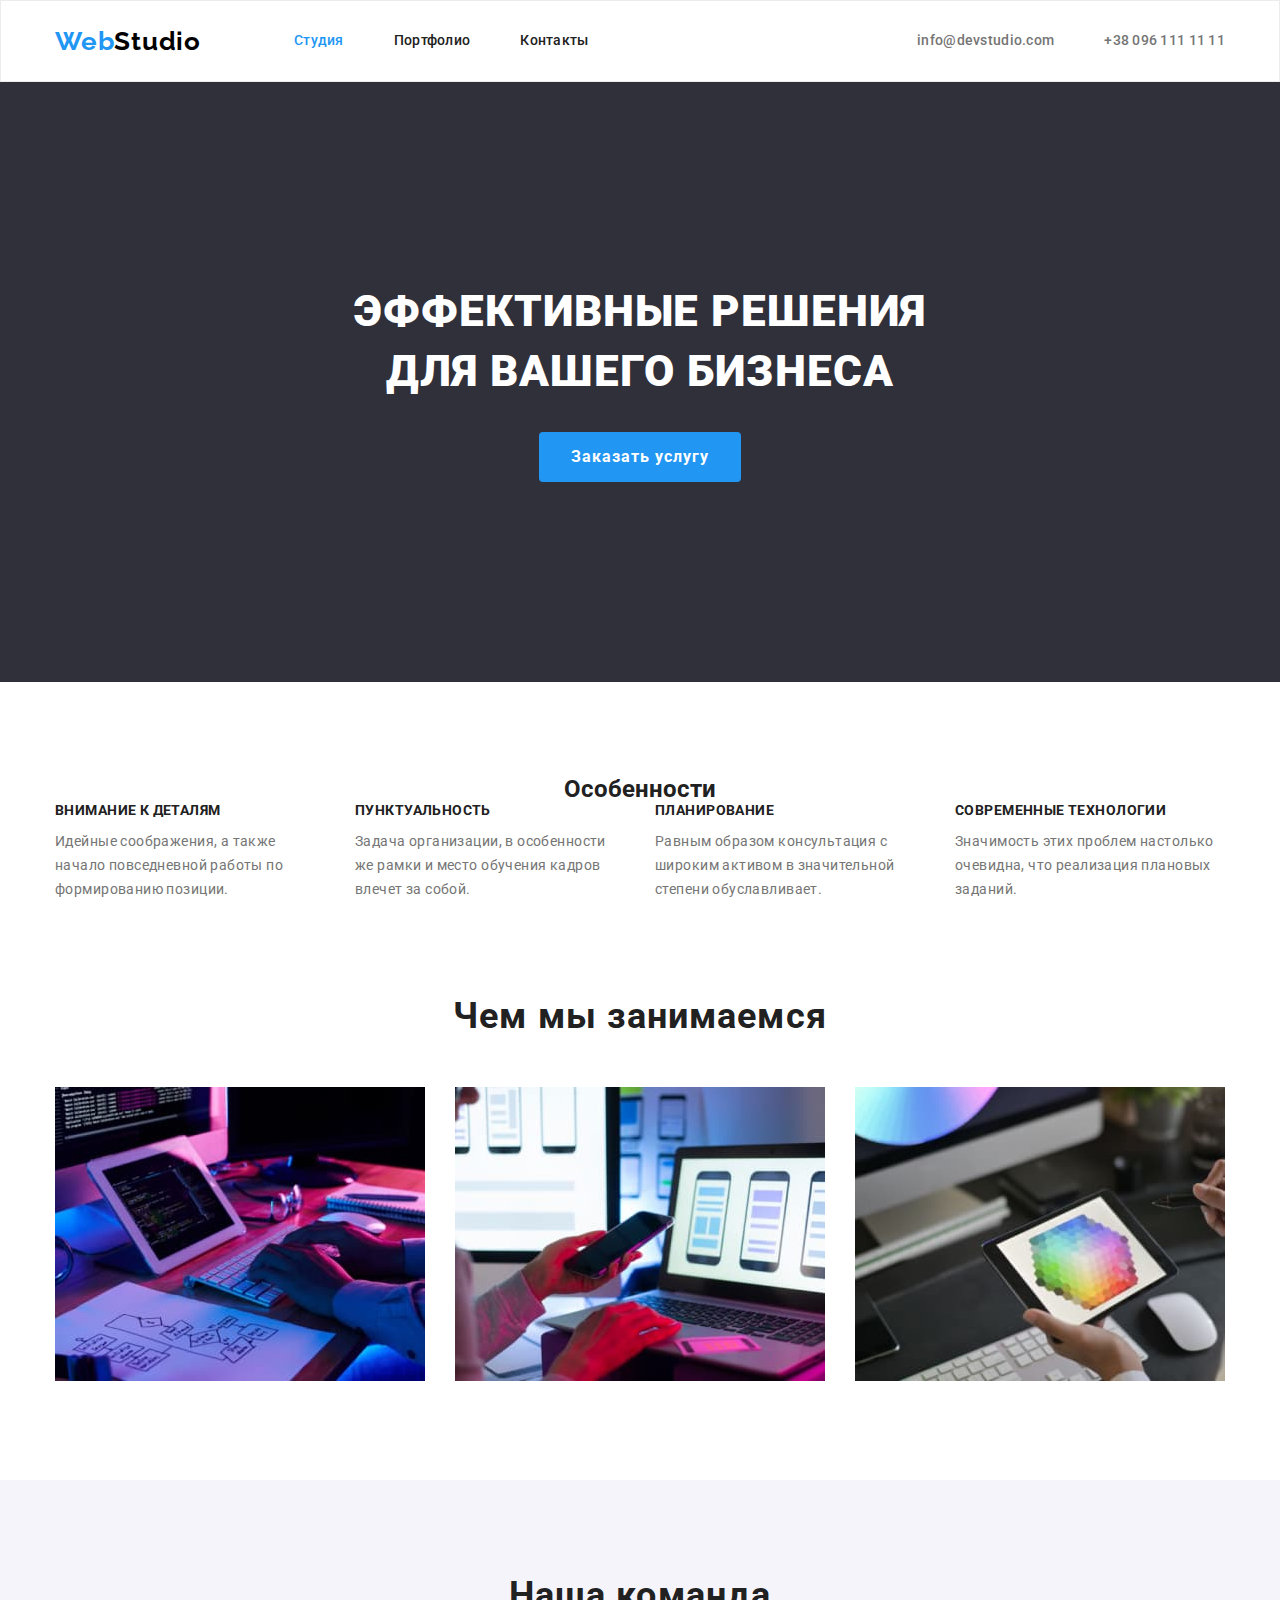
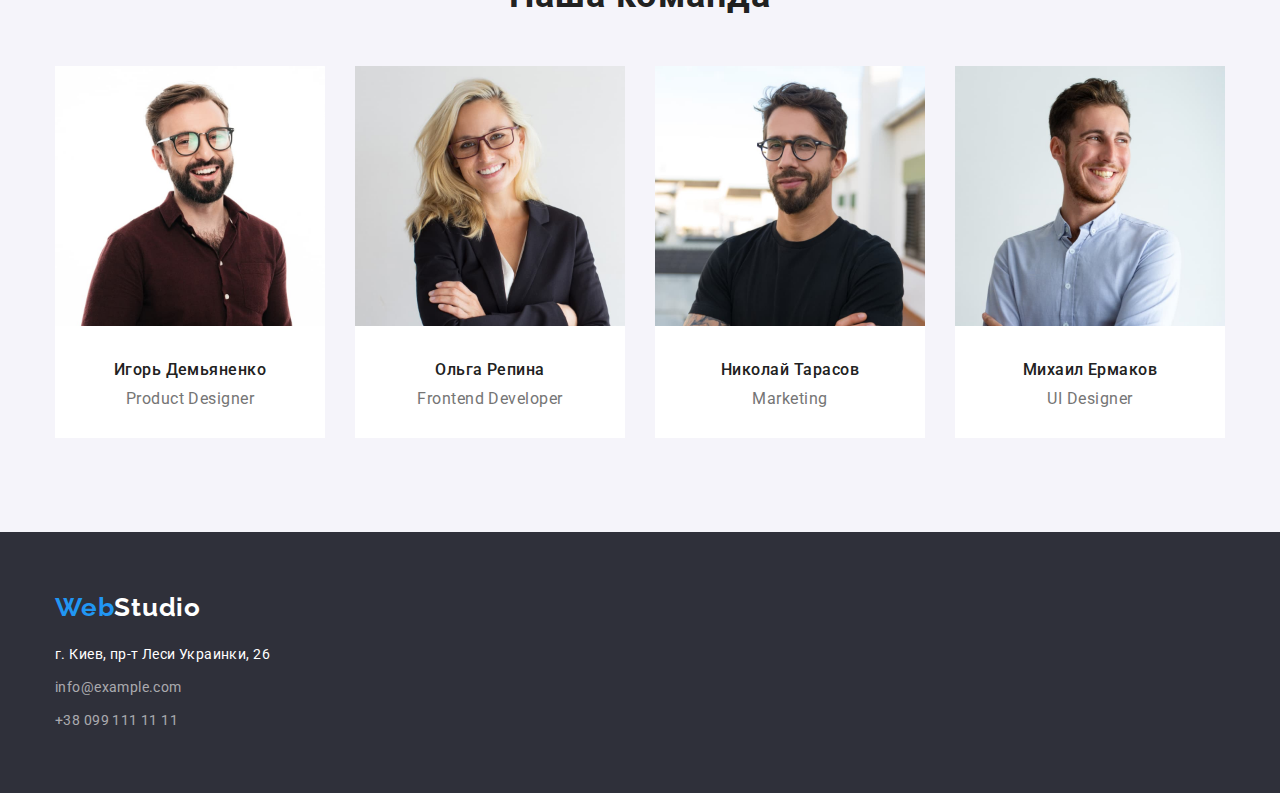
==== index.html @ 8b50d751 "hw-03" ====
<!DOCTYPE html>
<html lang="ru">
    <head>
        <meta charset="UTF-8" />
        <meta http-equiv="X-UA-Compatible" content="IE=edge" />
        <meta name="viewport" content="width=device-width, initial-scale=1.0" />
        <title>Студия</title>
        <link rel="stylesheet" href="https://cdnjs.cloudflare.com/ajax/libs/modern-normalize/1.1.0/modern-normalize.min.css"/>
        <link
            href="https://fonts.googleapis.com/css2?family=Raleway:wght@700&family=Roboto:wght@400;500;700;900&display=swap"
            rel="stylesheet"
        />
        <link rel="stylesheet" href="./css/styles.css"/>
    </head>
    <body>
        <header class="line">
            <div class="container container-header">
                <nav class="nav-container">
                    <a href="./index.html" class="logo">Web<span class="logo-header">Studio</span></a>
                    <ul class="site-nav list">
                        <li class="item"><a href="./index.html" class="site-nav-link current">Студия</a></li>
                        <li class="item"><a href="./portfolio.html" class="site-nav-link">Портфолио</a></li>
                        <li class="item"><a href="#" class="site-nav-link">Контакты</a></li>
                    </ul>
                </nav>
                <ul class="contacts-list list">
                    <li class="item">
                        <a lang="en" href="mailto:info@devstudio.com" class="contacts-link link">info@devstudio.com</a>
                    </li>
                    <li class="item">
                        <a href="tel:+380961111111" class="contacts-link link">+38 096 111 11 11</a>
                    </li>
                </ul>
            </div>
        </header>
        <main>
            <section class="hero">
                <div class="container">
                    <h1 class="hero-title">Эффективные решения<br/> для вашего бизнеса</h1>
                    <button class="btn" type="button">Заказать услугу</button>
                </div>
            </section>
            <section>
                <div class="container">
                    <h2 class="container-title">Особенности</h2>
                    <ul class="feature-list list">
                        <li class="item">
                            <h3 class="feature-title">Внимание к деталям</h3>
                            <p class="feature-text">
                            Идейные соображения, а также начало повседневной работы по формированию позиции.
                            </p>
                        </li>
                        <li class="item">
                            <h3 class="feature-title">Пунктуальность</h3>
                            <p class="feature-text">
                            Задача организации, в особенности же рамки и место обучения кадров влечет за собой.
                            </p>
                        </li>
                        <li class="item">
                            <h3 class="feature-title">Планирование</h3>
                            <p class="feature-text">
                            Равным образом консультация с широким активом в значительной степени обуславливает.
                            </p>
                        </li>
                        <li class="item">
                            <h3 class="feature-title">Современные технологии</h3>
                            <p class="feature-text">
                            Значимость этих проблем настолько очевидна, что реализация плановых заданий.
                            </p>
                        </li>
                    </ul>
                </div>
            </section>
            <section class="section">
                <div class="container">
                    <h2 class="section-title">Чем мы занимаемся</h2>
                    <ul class="what-we-do list">
                        <li class="item"><img src="./images/box1.jpg" alt="Разработка" width="370"/></li>
                        <li class="item"><img src="./images/box2.jpg" alt="Мобильные Приложения" width="370"/></li>
                        <li class="item"><img src="./images/box3.jpg" alt="Дизайн" width="370"/></li>
                    </ul>
                </div>
            </section>
            <section class="section section-team">
                <div class="container">
                    <h2 class="section-title">Наша команда</h2>
                    <ul class="team-list list">
                        <li class="section-team-item">
                            <img class="img-team" src="./images/img1.jpg" alt="Демьяненко" width="270"/>
                            <h3 class="team-name">Игорь Демьяненко</h3>
                            <p class="team-prof" lang="en">Product Designer</p>
                        </li>
                        <li class="section-team-item">
                            <img class="img-team" src="./images/img2.jpg" alt="Репина" width="270"/>
                            <h3 class="team-name">Ольга Репина</h3>
                            <p class="team-prof" lang="en">Frontend Developer</p>
                        </li>
                        <li class="section-team-item">
                            <img class="img-team" src="./images/img3.jpg" alt="Тарасов" width="270"/>
                            <h3 class="team-name">Николай Тарасов</h3>
                            <p class="team-prof" lang="en">Marketing</p>
                        </li>
                        <li class="section-team-item">
                            <img class="img-team" src="./images/img4.jpg" alt="Ермаков" width="270"/>
                            <h3 class="team-name">Михаил Ермаков</h3>
                            <p class="team-prof" lang="en">UI Designer</p>
                        </li>
                    </ul>
                </div>
            </section>
        </main>
        <footer class="footer-box">
            <div class="container footer-box-container">
                <a href="./index.html" class="logo container-logo">Web<span class="logo-footer">Studio</span></a>
                <address class="contacts-footer">
                    <a href="https://goo.gl/maps/hART9pbW3rdHCNCXA" 
                        target="_blank" rel="noopener noreferrer nofollow" class="contacts-footer-address">
                        г. Киев, пр-т Леси Украинки, 26</a>
                    <ul class="list-footer list">
                        <li class="item-footer">
                            <a lang="en" href="mailto:info@example.com" class="contacts-footer-link link">info@example.com</a>
                        </li>
                        <li class="item-footer">
                            <a href="tel:+380991111111" class="contacts-footer-link link">+38 099 111 11 11</a>
                        </li>
                    </ul>
                </address>
            </div>
        </footer>
    </body>
</html>
---- css/styles.css ----
:root {
    --start-logo-text-color: #2196F3;
    --end-logo-text-color: #000000;
    --title-text-color: #212121;
    --grey-text-color: #757575;
    --blackout-color: #FFFFFF99;
    --wite-color: #FFFFFF;
    --black-background: #2F303A;
    --grey-background: #F5F4FA;
    --press-button: #188CE8;
    --line-color: #ECECEC;
}

/* Общие стили */
body {
    background-color: var(--wite-color);
    color:var(--title-text-color);
    font-family: Roboto, sans-serif;
    
}
.list {
    list-style: none;
    padding: 0;
    margin: 0;
}
.container {
    width: 1200px;
    padding-left: 15px;
    padding-right: 15px;
    margin-left: auto;
    margin-right: auto;
}
.site-nav, .nav-container, .contacts-list, .container-header {
    display: flex;
    align-items: center;
}
.line {
    border: 1px solid  var(--line-color);
}
.section {
    padding-top: 94px;
    padding-bottom: 94px;
}
.section-title {
    margin-top: 0;
    margin-bottom: 50px;
    font-size: 36px;
    line-height: 1.17;
}
.logo, .link, .site-nav-link, .contacts-footer-address, .portfolio-link {
    text-decoration: none;
}
.section-title, .logo, .btn, .feature-title, .project {
    font-weight: 700;
}
.site-nav-link, .contacts-link, .team-name, .filter-btn {
    font-weight: 500;
}
.logo-footer, .contacts-footer-address, .hero, .btn {
    color: var(--wite-color);
}
.contacts-link, .team-prof, .feature-text, .project-view {
    color: var(--grey-text-color);
}
.section-title, .team-name, .team-prof, .filter-btn, .hero, .container-title, .portfolio-list {
    text-align: center;
}
.logo, .feature-title, .feature-text, .section-title, .team-name, .team-prof, .contacts-footer {
    letter-spacing: 0.03em;
}

/* Хедер */
.logo {
    display: block;
    color: var(--start-logo-text-color);
    font-family: Raleway, sans-serif;
    font-size: 26px;
    line-height: 1.19;
}
.logo-header {
    color: var(--end-logo-text-color);
}
.nav-container > .logo {
    padding-top: 24px;
    padding-bottom: 24px;
}
.nav-container {
    margin-right: auto;
}
.site-nav-link {
    color: var(--title-text-color);
}
.site-nav .current {
    color: var(--start-logo-text-color);
}
.site-nav {
    margin-left: 93px;
}
.site-nav .item + .item, .contacts-list .item + .item {
    margin-left: 50px;
} 
.site-nav-link, .contacts-link {
    display: block;
    padding-top: 32px;
    padding-bottom: 32px;
    font-size: 14px;
    line-height: 1.14;
    letter-spacing: 0.02em;
}
.link:hover, .link:focus, .site-nav-link:hover, .site-nav-link:focus {
    color: var(--start-logo-text-color);
}

/* hero */
.hero {
    background-color: var(--black-background);
    letter-spacing: 0.06em;
    margin-bottom: 94px;
}
.hero-title {
    margin-right: auto;
    margin-left: auto;
    margin-top: 0;
    margin-bottom: 30px;
    padding-top: 200px;
    font-weight: 900;
    font-size: 44px;
    line-height: 1.36;
    text-transform: uppercase;
}
.btn {
    border-radius: 4px;
    display: inline-block;
    padding: 10px 32px;
    margin-bottom: 200px;
    min-width: 200px;
    border: var(--start-logo-text-color);
    
    background-color: var(--start-logo-text-color);
    font-family: inherit;
    font-size: 16px;
    line-height: 1.87;
    letter-spacing: 0.06em;
    cursor: pointer;
}
.btn:hover, .btn:focus {
    background: var(--press-button);
}

/* Особенности */
.container-title {
    margin-top: 0;
    margin-bottom: 0;
}
.feature-list {
    display: flex;
}
.feature-list .item {
    display: block;
    width: 270px;
}
.feature-list .item + .item {
    margin-left: 30px;
}
.feature-title {
    margin-top: 0;
    margin-bottom: 10px;
    font-size: 14px;
    line-height: 1.14;
    text-transform: uppercase;
}
.feature-text {
    margin-top: 0;
    margin-bottom: 0;
    font-size: 14px;
    line-height: 1.72;
}
/* Чем мы занимаемся */
.what-we-do {
    display: flex;
}
.what-we-do .item + .item {
    padding-left: 30px;
}
/* Наша команда */
.section-team {
    background-color: var(--grey-background);
}
.section-team-item {
    display: block;
    width: 270px;
    background-color: var(--wite-color);
}
.team-list {
    display: flex;
}
.team-list .section-team-item + .section-team-item {
    margin-left: 30px;
}
.img-team {
    margin-top: 0;
    margin-bottom: 30px;
}
.team-name, .team-prof{
    font-size: 16px;
    line-height: 1.19;
}
.team-name {
    margin-top: 0;
    margin-bottom: 10px; 
}
.team-prof {
    margin-top: 0;
    margin-bottom: 0;
    padding-bottom: 30px;
}

/* футер */
.footer-box {
    background-color: var(--black-background);
}
.container.footer-box-container {
    padding-top: 60px;
    padding-bottom: 60px;
}
.container-logo {
    margin-top: 0;
    margin-bottom: 20px;
}
.contacts-footer {
    font-size: 14px;
    line-height: 1.71;
    font-style: normal;
}
.contacts-footer-address {
    display:block;
    margin-top: 0;
    margin-bottom: 9px;
}
.contacts-footer-link {
    display:block;
    color: var(--blackout-color);
}
.list-footer .item-footer + .item-footer {
    margin-top: 9px;
}

/* Портфолио */
.portfolio-list {
    display: flex;
    justify-content: center;
    margin-bottom: 50px;
}
.portfolio-list .item + .item {
    margin-left: 8px;
}
.filter-btn {
    border-radius: 4px;
    display: inline-block;
    padding: 6px 22px;
    background-color: var(--grey-background);
    font-family: inherit;
    color: inherit;
    font-size: 16px;
    line-height: 1.62;
    cursor: pointer;
}
.filter-btn:hover, .filter-btn:focus, .filter-btn.current {
    background-color: var(--start-logo-text-color);
    color: var(--wite-color)
}
.portfolio-projects {
    display: flex;
    flex-wrap: wrap;
}
.portfolio-item {
    width: calc((100% - 60px) / 3);
    margin-right: 30px;
    margin-bottom: 30px;
}
 .portfolio-item:nth-child(3n) {
    margin-right: 0;
}
.portfolio-item:nth-last-child(-n+3) {
    margin-bottom: 0; 
}
.portfolio-link {
    display: inline-block;
}
.project {
    margin-top: 20px;
    margin-bottom: 4px;
    color: var(--title-text-color);
    font-size: 18px;
    line-height: 2;
    letter-spacing: 0.06em;
}
.project-view {
    margin-top: 0;
    margin-bottom: 20px;
    line-height: 1.87;
}
.project, .project-view {
    margin-left: 24px;
    margin-right: 24px;
}
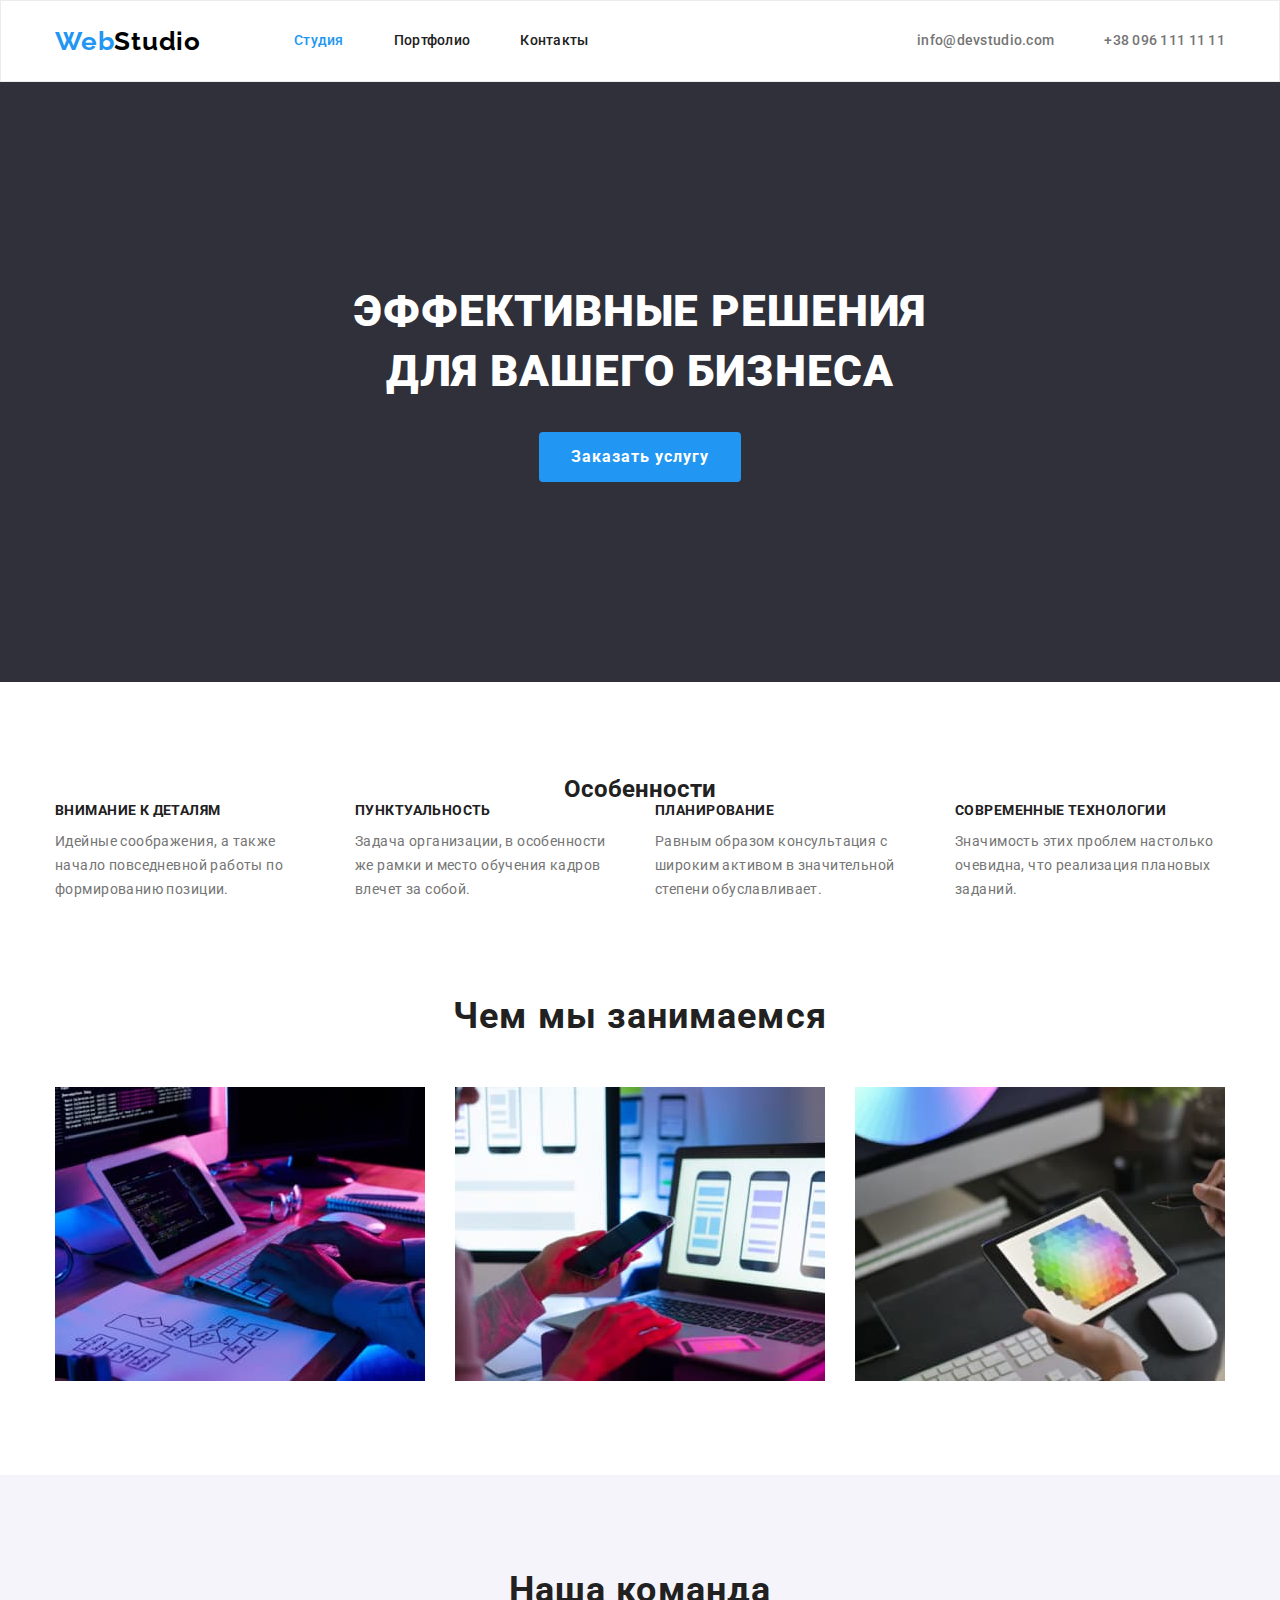
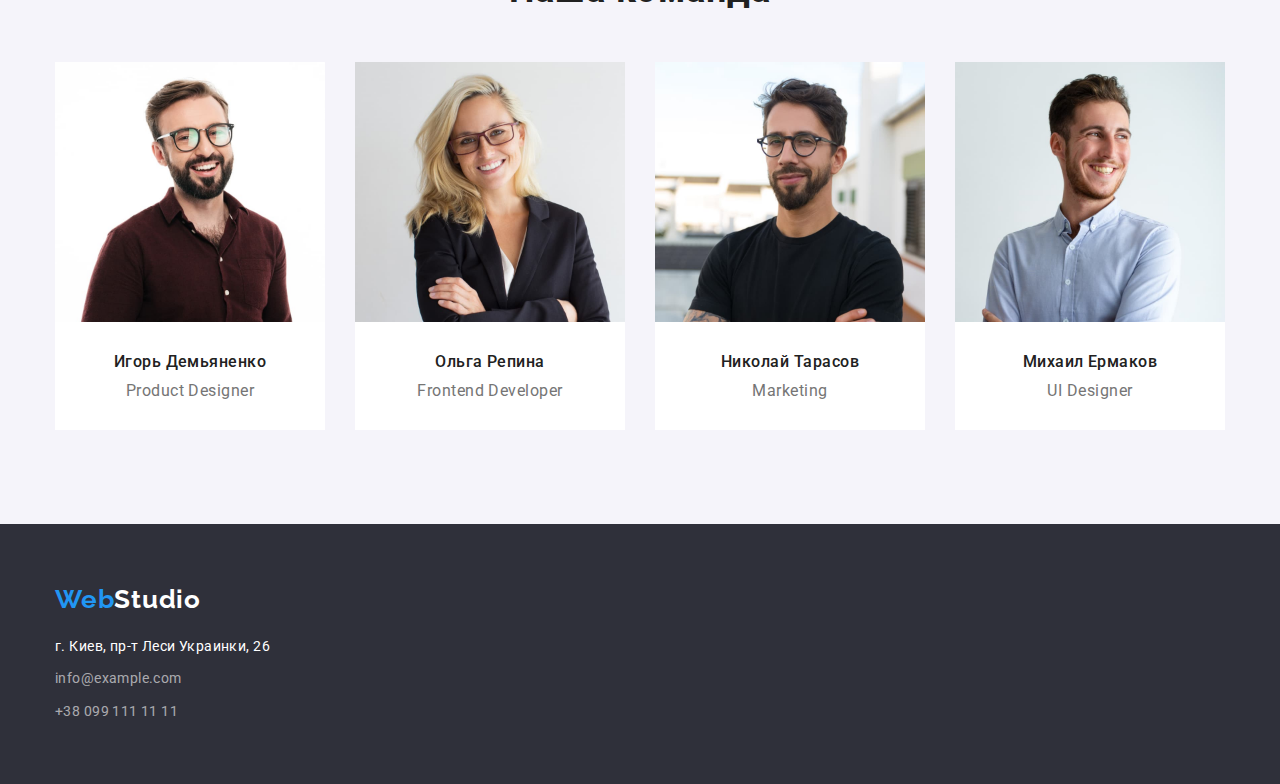
==== commit 919633f7: "hw-03" ====
--- a/index.html
+++ b/index.html
@@ -40,7 +40,7 @@
                     <button class="btn" type="button">Заказать услугу</button>
                 </div>
             </section>
-            <section>
+            <section class="section">
                 <div class="container">
                     <h2 class="container-title">Особенности</h2>
                     <ul class="feature-list list">
@@ -71,13 +71,13 @@
                     </ul>
                 </div>
             </section>
-            <section class="section">
+            <section class="section no-padding">
                 <div class="container">
                     <h2 class="section-title">Чем мы занимаемся</h2>
                     <ul class="what-we-do list">
-                        <li class="item"><img src="./images/box1.jpg" alt="Разработка" width="370"/></li>
-                        <li class="item"><img src="./images/box2.jpg" alt="Мобильные Приложения" width="370"/></li>
-                        <li class="item"><img src="./images/box3.jpg" alt="Дизайн" width="370"/></li>
+                        <li class="item"><img class="what-we-do-img" src="./images/box1.jpg" alt="Разработка" width="370"/></li>
+                        <li class="item"><img class="what-we-do-img" src="./images/box2.jpg" alt="Мобильные Приложения" width="370"/></li>
+                        <li class="item"><img class="what-we-do-img" src="./images/box3.jpg" alt="Дизайн" width="370"/></li>
                     </ul>
                 </div>
             </section>
@@ -87,23 +87,31 @@
                     <ul class="team-list list">
                         <li class="section-team-item">
                             <img class="img-team" src="./images/img1.jpg" alt="Демьяненко" width="270"/>
-                            <h3 class="team-name">Игорь Демьяненко</h3>
-                            <p class="team-prof" lang="en">Product Designer</p>
+                            <div class="team-container">
+                                <h3 class="team-name">Игорь Демьяненко</h3>
+                                <p class="team-prof" lang="en">Product Designer</p>
+                            </div>
                         </li>
                         <li class="section-team-item">
                             <img class="img-team" src="./images/img2.jpg" alt="Репина" width="270"/>
-                            <h3 class="team-name">Ольга Репина</h3>
-                            <p class="team-prof" lang="en">Frontend Developer</p>
+                            <div class="team-container">
+                                <h3 class="team-name">Ольга Репина</h3>
+                                <p class="team-prof" lang="en">Frontend Developer</p>
+                            </div>
                         </li>
                         <li class="section-team-item">
                             <img class="img-team" src="./images/img3.jpg" alt="Тарасов" width="270"/>
-                            <h3 class="team-name">Николай Тарасов</h3>
-                            <p class="team-prof" lang="en">Marketing</p>
+                            <div class="team-container">
+                                <h3 class="team-name">Николай Тарасов</h3>
+                                <p class="team-prof" lang="en">Marketing</p>
+                            </div>
                         </li>
                         <li class="section-team-item">
                             <img class="img-team" src="./images/img4.jpg" alt="Ермаков" width="270"/>
-                            <h3 class="team-name">Михаил Ермаков</h3>
-                            <p class="team-prof" lang="en">UI Designer</p>
+                            <div class="team-container">
+                                <h3 class="team-name">Михаил Ермаков</h3>
+                                <p class="team-prof" lang="en">UI Designer</p>
+                            </div>
                         </li>
                     </ul>
                 </div>
@@ -118,7 +126,7 @@
                         г. Киев, пр-т Леси Украинки, 26</a>
                     <ul class="list-footer list">
                         <li class="item-footer">
-                            <a lang="en" href="mailto:info@example.com" class="contacts-footer-link link">info@example.com</a>
+                            <a lang="en" href="mailto:info@example.com" class="contacts-footer-link link contacts-footer-padding">info@example.com</a>
                         </li>
                         <li class="item-footer">
                             <a href="tel:+380991111111" class="contacts-footer-link link">+38 099 111 11 11</a>
--- a/css/styles.css
+++ b/css/styles.css
@@ -9,6 +9,7 @@
     --grey-background: #F5F4FA;
     --press-button: #188CE8;
     --line-color: #ECECEC;
+    --border-portfolio: #EEEEEE;
 }
 
 /* Общие стили */
@@ -35,11 +36,14 @@
     align-items: center;
 }
 .line {
-    border: 1px solid  var(--line-color);
+    border: 1px solid var(--line-color);
 }
 .section {
     padding-top: 94px;
     padding-bottom: 94px;
+}
+.section.no-padding{
+    padding-top: 0;
 }
 .section-title {
     margin-top: 0;
@@ -115,14 +119,14 @@
 .hero {
     background-color: var(--black-background);
     letter-spacing: 0.06em;
-    margin-bottom: 94px;
+    padding-top: 200px;
+    padding-bottom: 200px;
 }
 .hero-title {
     margin-right: auto;
     margin-left: auto;
     margin-top: 0;
     margin-bottom: 30px;
-    padding-top: 200px;
     font-weight: 900;
     font-size: 44px;
     line-height: 1.36;
@@ -132,10 +136,8 @@
     border-radius: 4px;
     display: inline-block;
     padding: 10px 32px;
-    margin-bottom: 200px;
     min-width: 200px;
     border: var(--start-logo-text-color);
-    
     background-color: var(--start-logo-text-color);
     font-family: inherit;
     font-size: 16px;
@@ -157,7 +159,7 @@
 }
 .feature-list .item {
     display: block;
-    width: 270px;
+    width: calc((100% - 3 * 30px) / 4);
 }
 .feature-list .item + .item {
     margin-left: 30px;
@@ -182,13 +184,18 @@
 .what-we-do .item + .item {
     padding-left: 30px;
 }
+.what-we-do-img {
+    display: block;
+    max-width: 100%;
+    height: auto;
+}
 /* Наша команда */
 .section-team {
     background-color: var(--grey-background);
 }
 .section-team-item {
     display: block;
-    width: 270px;
+    width: calc((100% - 3 * 30px) / 4);
     background-color: var(--wite-color);
 }
 .team-list {
@@ -198,8 +205,13 @@
     margin-left: 30px;
 }
 .img-team {
-    margin-top: 0;
-    margin-bottom: 30px;
+    display: block;
+    max-width: 100%;
+    height: auto;
+}
+.team-container {
+    padding-top: 30px;
+    padding-bottom: 30px;
 }
 .team-name, .team-prof{
     font-size: 16px;
@@ -212,17 +224,15 @@
 .team-prof {
     margin-top: 0;
     margin-bottom: 0;
-    padding-bottom: 30px;
 }
 
 /* футер */
 .footer-box {
     background-color: var(--black-background);
-}
-.container.footer-box-container {
     padding-top: 60px;
     padding-bottom: 60px;
 }
+
 .container-logo {
     margin-top: 0;
     margin-bottom: 20px;
@@ -237,13 +247,16 @@
     margin-top: 0;
     margin-bottom: 9px;
 }
+.contacts-footer-padding {
+    margin-bottom: 9px;
+}
 .contacts-footer-link {
     display:block;
     color: var(--blackout-color);
 }
-.list-footer .item-footer + .item-footer {
+/* .list-footer .item-footer + .item-footer {
     margin-top: 9px;
-}
+} */
 
 /* Портфолио */
 .portfolio-list {
@@ -258,6 +271,7 @@
     border-radius: 4px;
     display: inline-block;
     padding: 6px 22px;
+    border: var(--grey-background);
     background-color: var(--grey-background);
     font-family: inherit;
     color: inherit;
@@ -274,7 +288,7 @@
     flex-wrap: wrap;
 }
 .portfolio-item {
-    width: calc((100% - 60px) / 3);
+    width: calc((100% - 2 * 30px) / 3);
     margin-right: 30px;
     margin-bottom: 30px;
 }
@@ -282,13 +296,24 @@
     margin-right: 0;
 }
 .portfolio-item:nth-last-child(-n+3) {
-    margin-bottom: 0; 
+    margin-bottom: 0;
 }
 .portfolio-link {
-    display: inline-block;
+    display: block;    
+}
+.portfolio-img {
+    display: block;
+    max-width: 100%;
+    height: auto;
+}
+.portfolio-container {
+    padding: 20px 24px;
+    border: solid var(--border-portfolio);
+    border-width: 0 1px 1px 1px;
+    
 }
 .project {
-    margin-top: 20px;
+    margin-top: 0;
     margin-bottom: 4px;
     color: var(--title-text-color);
     font-size: 18px;
@@ -297,10 +322,7 @@
 }
 .project-view {
     margin-top: 0;
-    margin-bottom: 20px;
+    margin-bottom: 0;
     line-height: 1.87;
 }
-.project, .project-view {
-    margin-left: 24px;
-    margin-right: 24px;
-} 
+
